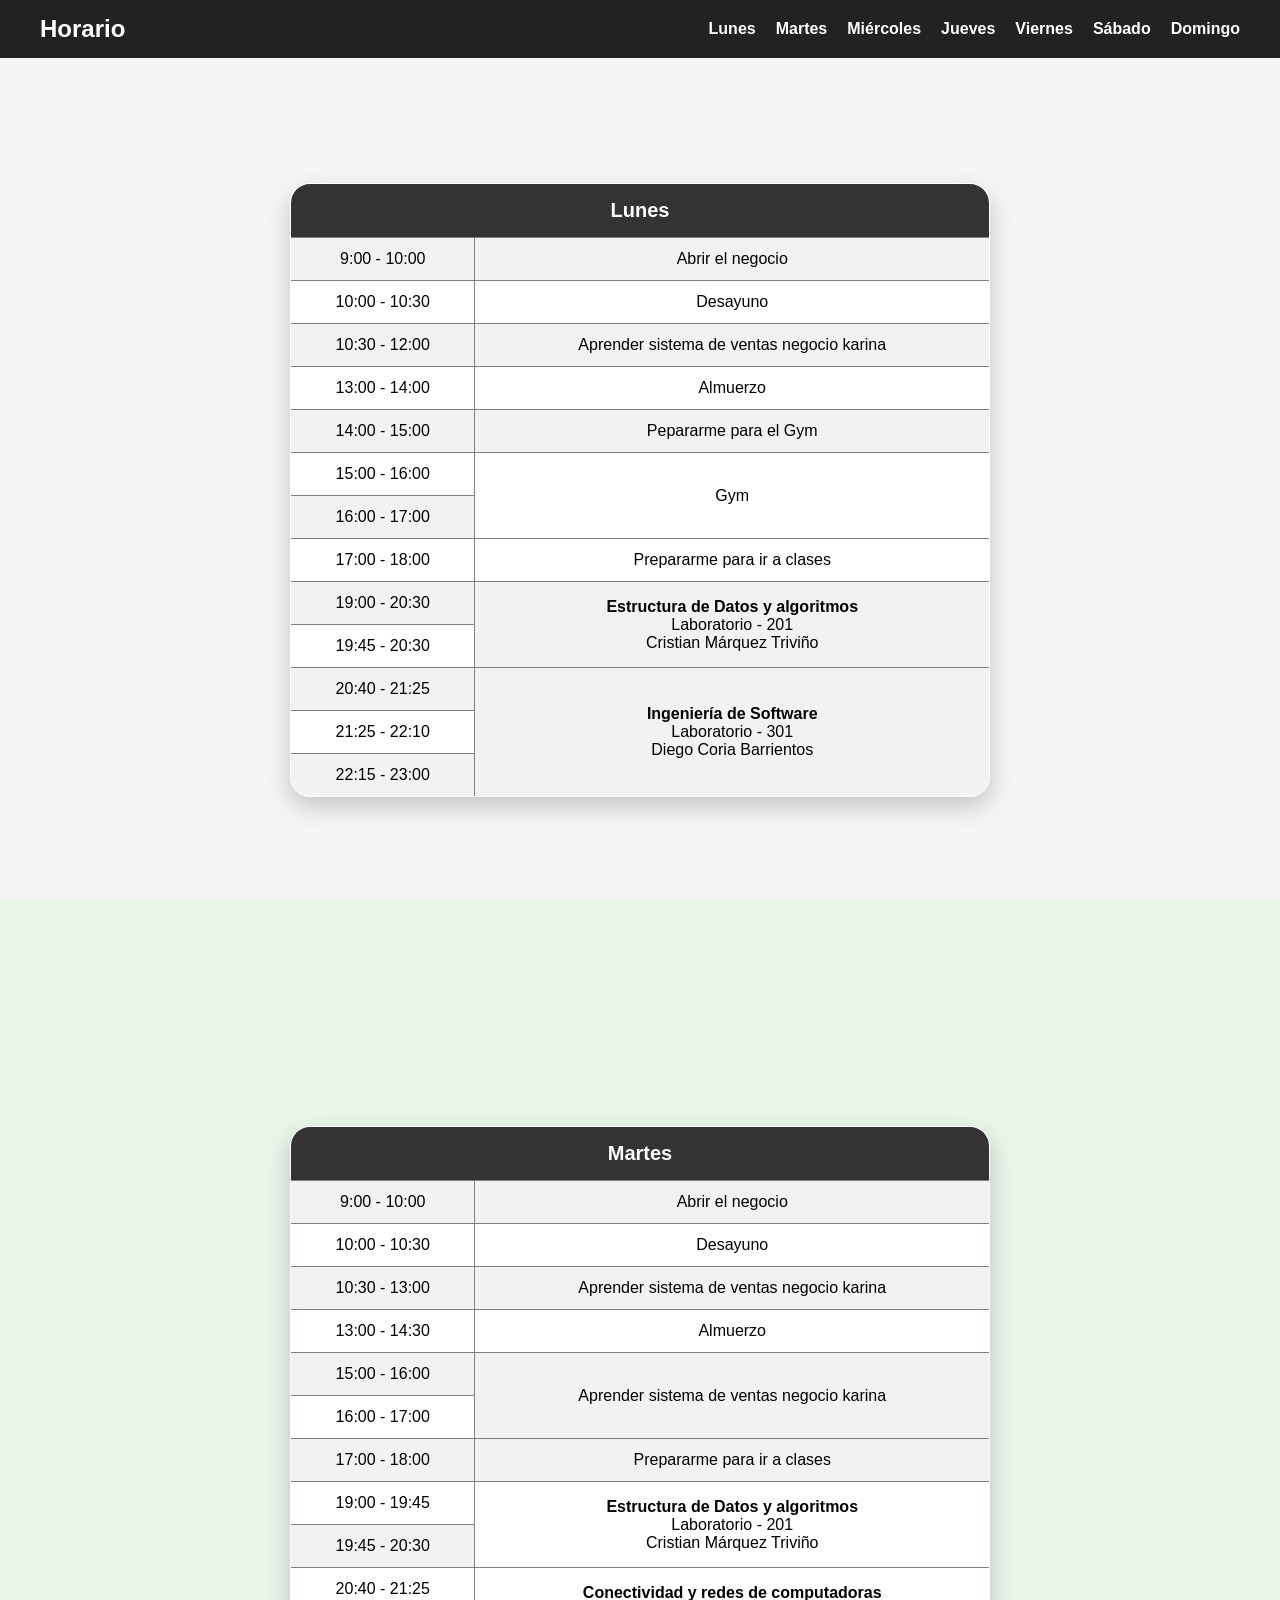
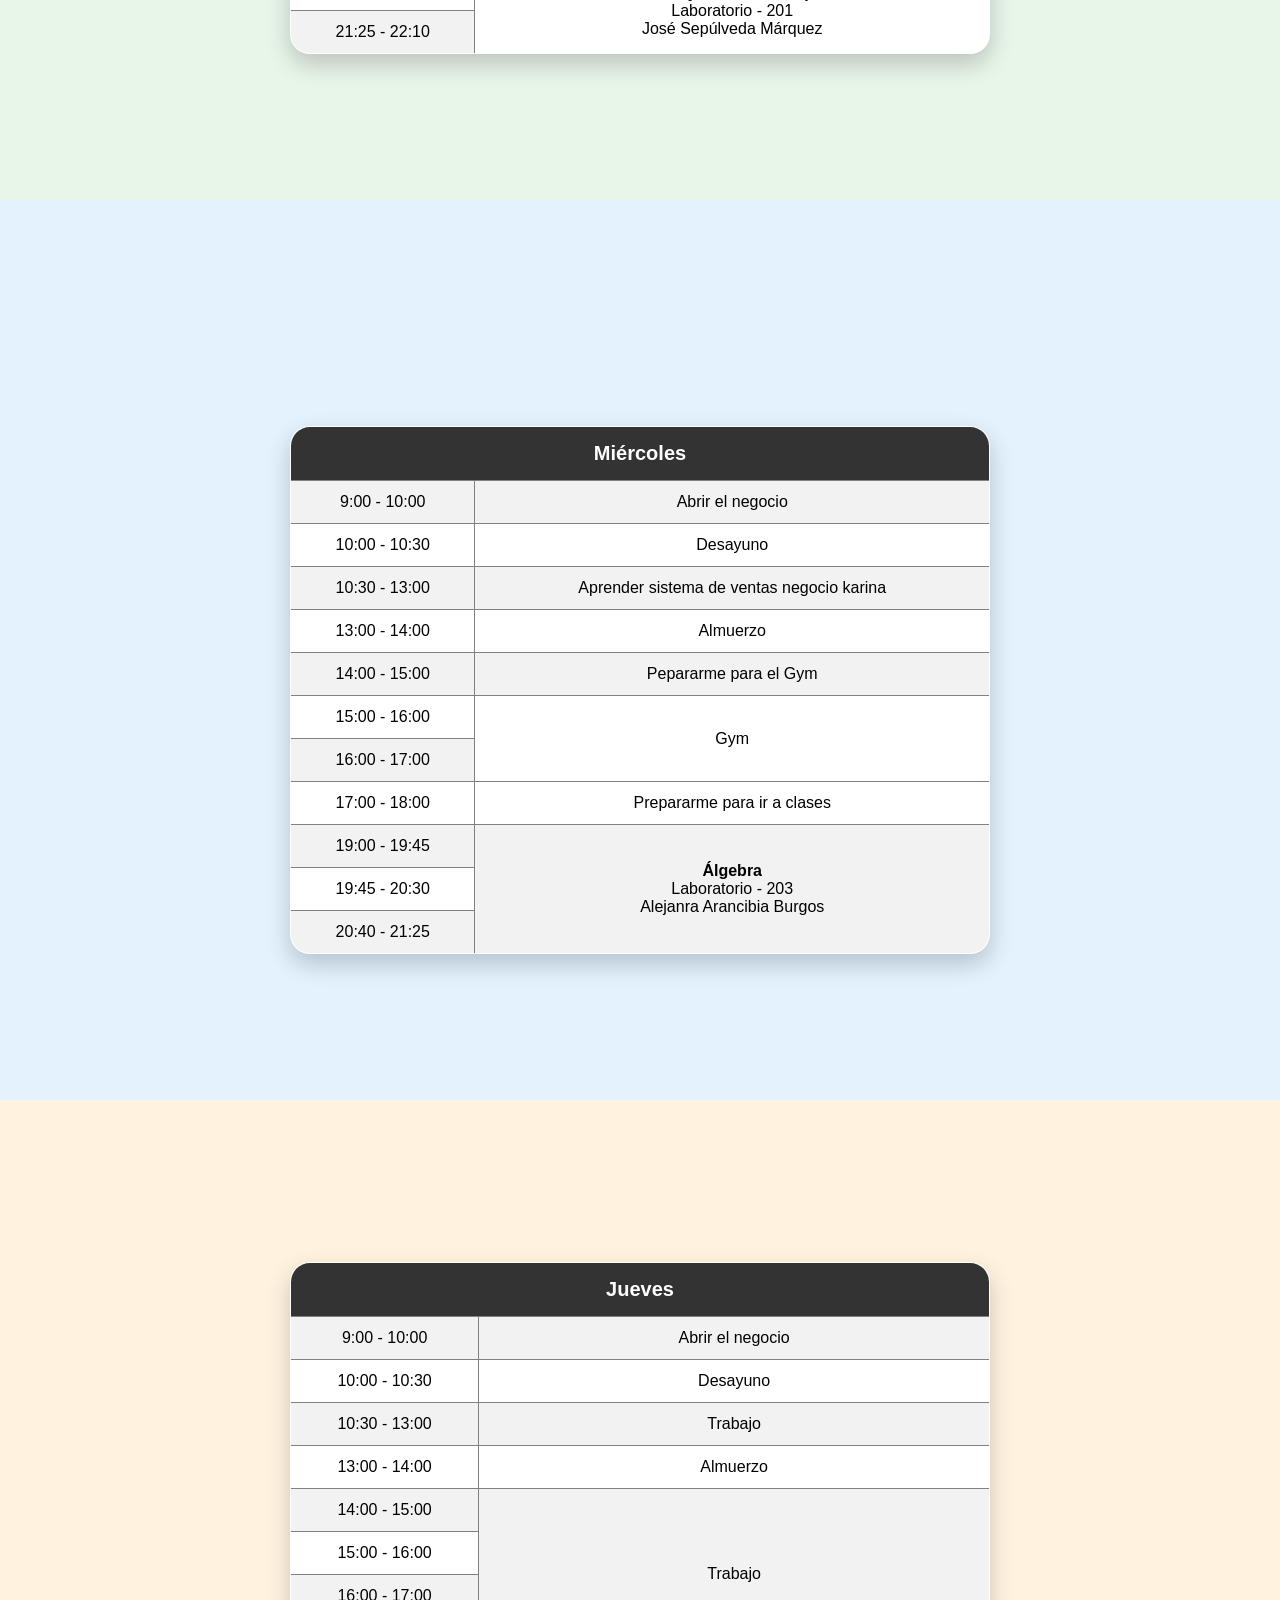
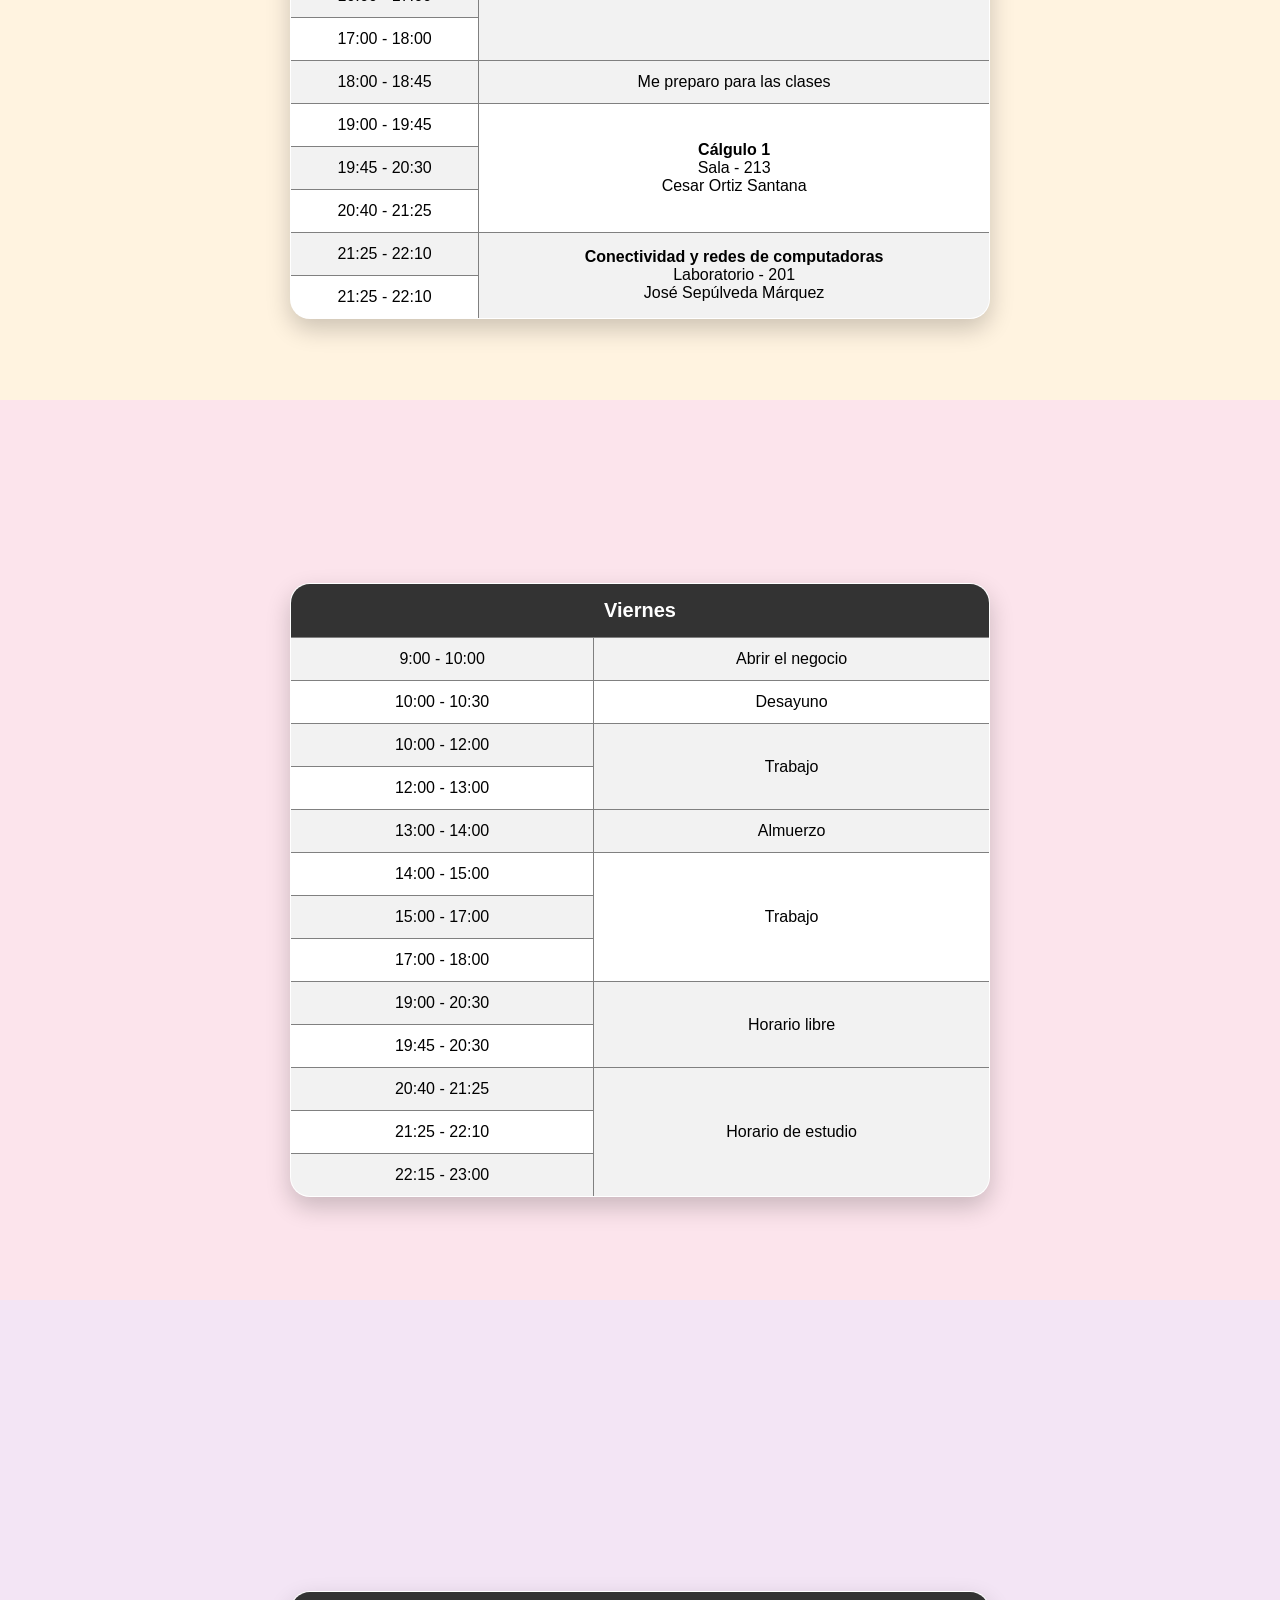
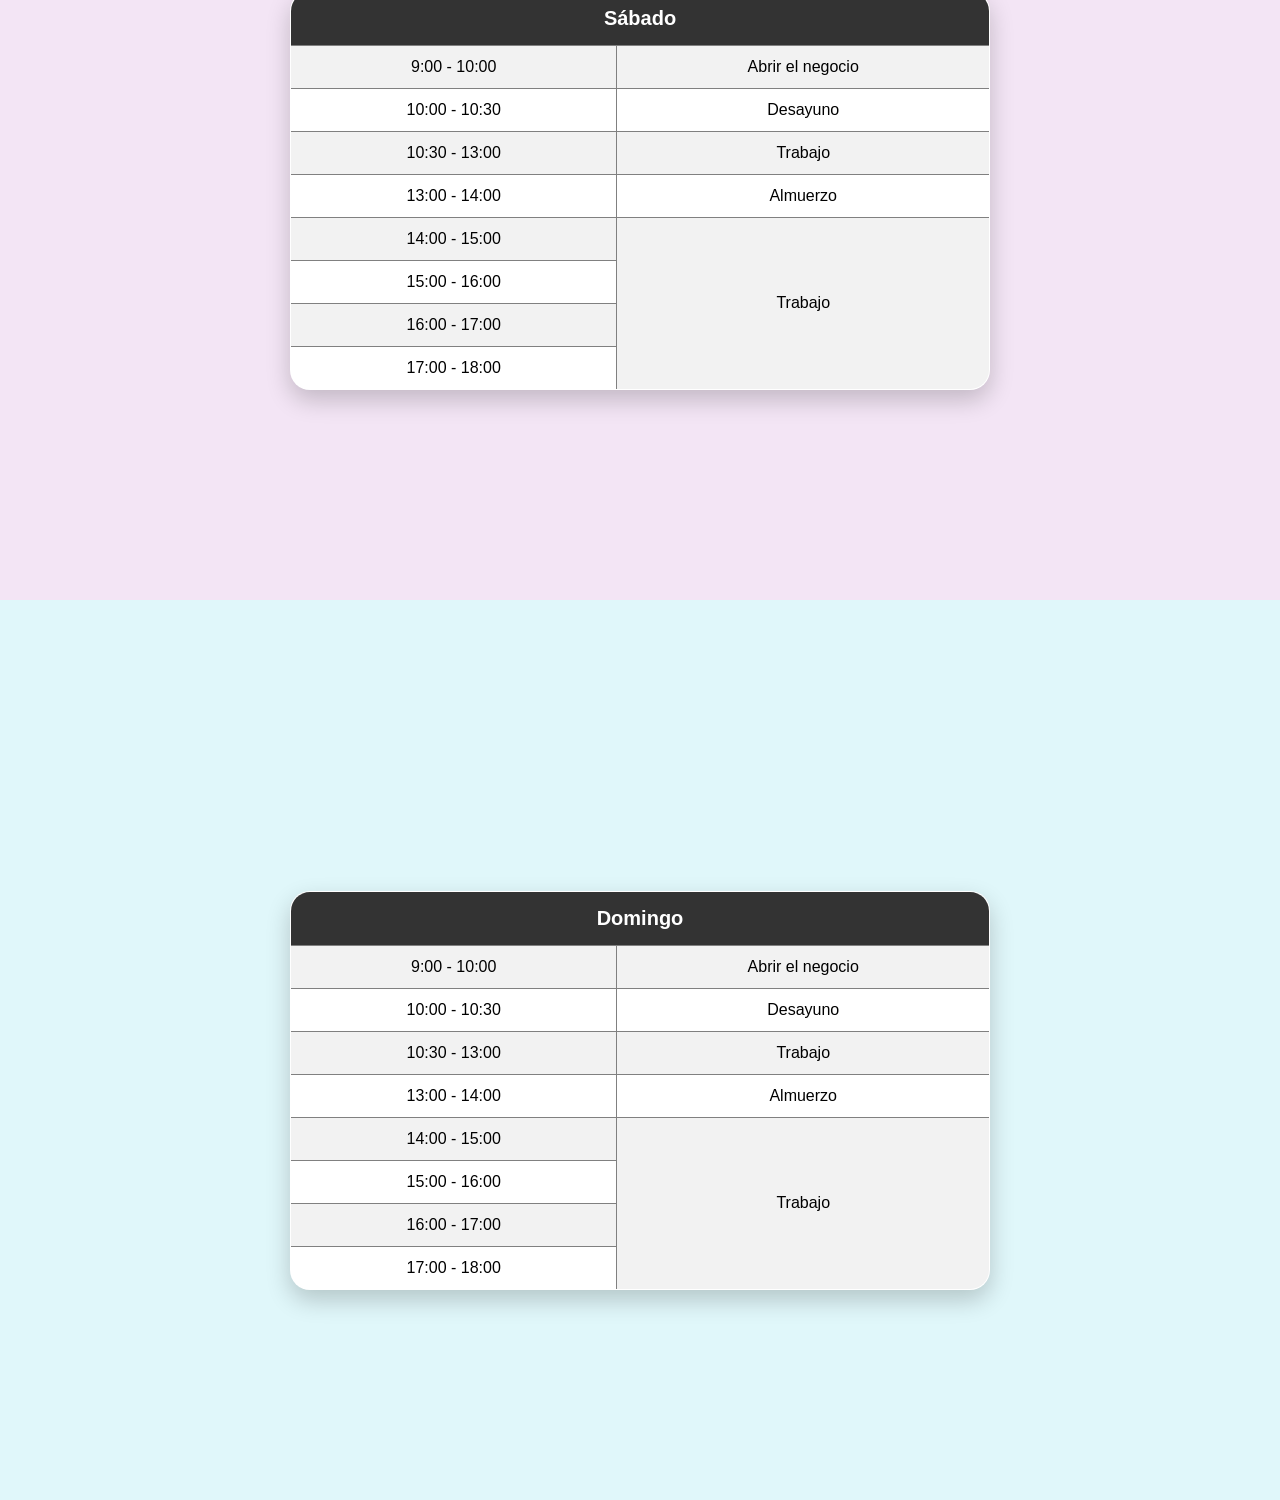
==== project/calendario/index.html @ 2d9bc7b8 "actualizacion calendario semana" ====
<!DOCTYPE html>
<html lang="es">

<head>
    <meta charset="UTF-8">
    <meta name="viewport" content="width=device-width, initial-scale=1.0">
    <link rel="stylesheet" href="assets/css/style.css">
    <title>Horario</title>
</head>

<body>
    <!-- HEADER -->
    <header class="header">
        <h1 class="logo">Horario</h1>
        <nav class="nav">
            <ul class="lista">
                <li class="item"><a class="enlace" href="#lunes">Lunes</a></li>
                <li class="item"><a class="enlace" href="#martes">Martes</a></li>
                <li class="item"><a class="enlace" href="#miercoles">Miércoles</a></li>
                <li class="item"><a class="enlace" href="#jueves">Jueves</a></li>
                <li class="item"><a class="enlace" href="#viernes">Viernes</a></li>
                <li class="item"><a class="enlace" href="#sabado">Sábado</a></li>
                <li class="item"><a class="enlace" href="#domingo">Domingo</a></li>
            </ul>
        </nav>
    </header>
    <main>
        <section class="lunes" id="lunes">
            <table border="1">
                <tr><!-- Lunes -->
                    <th colspan="2">Lunes</th>
                </tr>
                <tr><!-- Horario Lunes -->
                    <td>9:00 - 10:00 </td>
                    <td>Abrir el negocio</td>
                </tr>
                <tr>
                    <td>10:00 - 10:30</td>
                    <td>Desayuno</td>
                </tr>
                <tr>
                    <td>10:30 - 12:00</td>
                    <td>Aprender sistema de ventas negocio karina</td>
                </tr>
                <tr>
                    <td>13:00 - 14:00</td>
                    <td>Almuerzo</td>
                </tr>
                <tr>
                    <td>14:00 - 15:00</td>
                    <td>Pepararme para el Gym</td>
                </tr>
                <tr>
                    <td>15:00 - 16:00</td>
                    <td rowspan="2">Gym</td>
                </tr>
                <tr>
                    <td>16:00 - 17:00</td>
                </tr>
                <tr>
                    <td>17:00 - 18:00</td>
                    <td>Prepararme para ir a clases</td>
                </tr>
                <tr>
                    <td>19:00 - 20:30</td>
                    <td rowspan="2"><strong>Estructura de Datos y algoritmos</strong><br>Laboratorio - 201<br>Cristian
                        Márquez Triviño</td>
                </tr>
                <tr>
                    <td class="hora"> 19:45 - 20:30</td>
                </tr>
                <tr>
                    <td>20:40 - 21:25</td>
                    <td rowspan="3"><strong>Ingeniería de Software</strong><br>Laboratorio - 301<br>Diego Coria
                        Barrientos</td>
                </tr>
                <tr>
                    <td>21:25 - 22:10</td>
                </tr>
                <tr>
                    <td>22:15 - 23:00</td>
                </tr>
            </table>
        </section>
        <section class="martes" id="martes">
            <table border="1">
                <tr><!-- Martes -->
                    <th colspan="2"">Martes</th>
                </tr>
                <tr><!-- Horario Martes -->
                    <td>9:00 - 10:00 </td>
                    <td>Abrir el negocio</td>
                </tr>
                <tr>
                    <td>10:00 - 10:30</td>
                    <td>Desayuno</td>
                </tr>
                <tr>
                    <td>10:30 - 13:00</td>
                    <td>Aprender sistema de ventas negocio karina</td>
                </tr>
                <tr>
                    <td>13:00 - 14:30</td>
                    <td>Almuerzo</td>
                </tr>
                <tr>
                    <td>15:00 - 16:00</td>
                    <td rowspan=" 2">Aprender sistema de ventas negocio karina</td>
                </tr>
                <tr>
                    <td>16:00 - 17:00</td>
                </tr>
                <tr>
                    <td>17:00 - 18:00</td>
                    <td>Prepararme para ir a clases</td>
                </tr>
                <tr>
                    <td>19:00 - 19:45</td>
                    <td rowspan=" 2"><strong>Estructura de Datos y algoritmos</strong><br>Laboratorio - 201<br>Cristian
                        Márquez Triviño</td>
                </tr>
                <tr>
                    <td>19:45 - 20:30</td>
                </tr>
                <tr>
                    <td>20:40 - 21:25</td>
                    <td rowspan="2"><strong>Conectividad y redes de computadoras</strong><br>Laboratorio - 201<br>José
                        Sepúlveda Márquez</td>
                </tr>
                <tr>
                    <td>21:25 - 22:10</td>
                </tr>
            </table>
        </section>
        <section class=" miercoles" id="miercoles">
            <table border="1">
                <tr><!-- Miércoles -->
                    <th colspan="2">Miércoles</th>
                </tr>
                <tr><!-- Horario Miércoles -->
                    <td>9:00 - 10:00 </td>
                    <td>Abrir el negocio</td>
                </tr>
                <tr>
                    <td>10:00 - 10:30</td>
                    <td>Desayuno</td>
                </tr>
                <tr>
                    <td>10:30 - 13:00</td>
                    <td>Aprender sistema de ventas negocio karina</td>
                </tr>
                <tr>
                    <td>13:00 - 14:00</td>
                    <td>Almuerzo</td>
                </tr>
                <tr>
                    <td>14:00 - 15:00</td>
                    <td>Pepararme para el Gym</td>
                </tr>
                <tr>
                    <td>15:00 - 16:00</td>
                    <td rowspan="2">Gym</td>
                </tr>
                <tr>
                    <td>16:00 - 17:00</td>
                </tr>
                <tr>
                    <td>17:00 - 18:00</td>
                    <td>Prepararme para ir a clases</td>
                </tr>
                <tr>
                    <td>19:00 - 19:45</td>
                    <td rowspan=" 3"><strong>Álgebra</strong><br>Laboratorio - 203<br>Alejanra Arancibia Burgos</td>
                </tr>
                <tr>
                    <td>19:45 - 20:30</td>
                </tr>
                <tr>
                    <td>20:40 - 21:25</td>
                </tr>
            </table>
        </section>
        <section class=" jueves" id="jueves">
            <table border="1">
                <tr><!-- Jueves -->
                    <th colspan="2"">Jueves</th>
                </tr>
                <tr><!-- Horario Jueves -->
                    <td>9:00 - 10:00 </td>
                    <td>Abrir el negocio</td>
                </tr>
                <tr>
                    <td>10:00 - 10:30</td>
                    <td>Desayuno</td>
                </tr>
                <tr>
                    <td>10:30 - 13:00</td>
                    <td>Trabajo</td>
                </tr>
                <tr>
                    <td>13:00 - 14:00</td>
                    <td>Almuerzo</td>
                </tr>
                <tr>
                    <td>14:00 - 15:00</td>
                    <td rowspan=" 4">Trabajo</td>
                </tr>
                <tr>
                    <td>15:00 - 16:00</td>
                </tr>
                <tr>
                    <td>16:00 - 17:00</td>
                <tr>
                    <td>17:00 - 18:00</td>
                </tr>
                <tr>
                    <td>18:00 - 18:45</td>
                    <td>Me preparo para las clases</td>
                </tr>
                <tr>
                    <td>19:00 - 19:45</td>
                    <td rowspan=" 3"><strong>Cálgulo 1</strong><br>Sala - 213<br>Cesar Ortiz Santana</td>
                </tr>
                <tr>
                    <td>19:45 - 20:30</td>
                </tr>
                <tr>
                    <td>20:40 - 21:25</td>
                </tr>
                <tr>
                    <td>21:25 - 22:10</td>
                    <td rowspan="2"><strong>Conectividad y redes de computadoras</strong><br>Laboratorio - 201<br>José
                        Sepúlveda Márquez</td>
                </tr>
                <tr>
                    <td>21:25 - 22:10</td>
                </tr>
            </table>
        </section>
        <section class="viernes" id="viernes">
            <table border="1">
                <tr><!-- Viernes -->
                    <th colspan="2">Viernes</th>
                </tr>
                <tr><!-- Horario Viernes -->
                    <td>9:00 - 10:00 </td>
                    <td>Abrir el negocio</td>
                </tr>
                <tr>
                    <td>10:00 - 10:30</td>
                    <td>Desayuno</td>
                </tr>
                <tr>
                    <td>10:00 - 12:00</td>
                    <td rowspan="2">Trabajo</td>
                </tr>
                <tr>
                    <td>12:00 - 13:00</td>
                </tr>
                <tr>
                    <td>13:00 - 14:00</td>
                    <td>Almuerzo</td>
                </tr>
                <tr>
                    <td>14:00 - 15:00</td>
                    <td rowspan="3">Trabajo</td>
                </tr>
                <tr>
                    <td>15:00 - 17:00</td>
                </tr>
                <tr>
                    <td>17:00 - 18:00</td>
                </tr>
                <tr>
                    <td>19:00 - 20:30</td>
                    <td rowspan="2">Horario libre</td>
                </tr>
                <tr>
                    <td class="hora"> 19:45 - 20:30</td>
                </tr>
                <tr>
                    <td>20:40 - 21:25</td>
                    <td rowspan="3">Horario de estudio</td>
                </tr>
                <tr>
                    <td>21:25 - 22:10</td>
                </tr>
                <tr>
                    <td>22:15 - 23:00</td>
                </tr>
            </table>
        </section>
        <section class="sabado" id="sabado">
            <table border="1">
                <tr><!-- Sábado -->
                    <th colspan="2">Sábado</th>
                </tr>
                <tr><!-- Horario Sábado -->
                    <td>9:00 - 10:00 </td>
                    <td>Abrir el negocio</td>
                </tr>
                <tr>
                    <td>10:00 - 10:30</td>
                    <td>Desayuno</td>
                </tr>
                <tr>
                    <td>10:30 - 13:00</td>
                    <td>Trabajo</td>
                </tr>
                <tr>
                    <td>13:00 - 14:00</td>
                    <td>Almuerzo</td>
                </tr>
                <tr>
                    <td>14:00 - 15:00</td>
                    <td rowspan=" 4">Trabajo</td>
                </tr>
                <tr>
                    <td>15:00 - 16:00</td>
                </tr>
                <tr>
                    <td>16:00 - 17:00</td>
                </tr>
                <tr>
                    <td>17:00 - 18:00</td>
                </tr>
            </table>
        </section>
        <section class="domingo" id="domingo">
            <table border="1">
                <tr><!-- Domingo -->
                    <th colspan="2">Domingo</th>
                </tr>
                <tr><!-- Horario Domingo -->
                    <td>9:00 - 10:00 </td>
                    <td>Abrir el negocio</td>
                </tr>
                <tr>
                    <td>10:00 - 10:30</td>
                    <td>Desayuno</td>
                </tr>
                <tr>
                    <td>10:30 - 13:00</td>
                    <td>Trabajo</td>
                </tr>
                <tr>
                    <td>13:00 - 14:00</td>
                    <td>Almuerzo</td>
                </tr>
                <tr>
                    <td>14:00 - 15:00</td>
                    <td rowspan=" 4">Trabajo</td>
                </tr>
                <tr>
                    <td>15:00 - 16:00</td>
                </tr>
                <tr>
                    <td>16:00 - 17:00</td>
                </tr>
                <tr>
                    <td>17:00 - 18:00</td>
                </tr>
            </table>
        </section>
    </main>
</body>

</html>
---- project/calendario/assets/css/style.css ----
/* RESET */
*{
    margin:0;
    padding:0;
    box-sizing:border-box;
    font-family: Arial, Helvetica, sans-serif;
}

/* HEADER */
.header{
    position: fixed;
    top:0;
    width:100%;
    background:#222;
    color:white;
    display:flex;
    justify-content:space-between;
    align-items:center;
    padding:15px 40px;
}

.logo{
    font-size:24px;
}

.lista{
    display:flex;
    list-style:none;
    gap:20px;
}

.enlace{
    text-decoration:none;
    color:white;
    font-weight:bold;
    transition:0.3s;
}

.enlace:hover{
    color:#00bcd4;
}

/* SECCIONES */
section{
    height:100vh; /* ocupa toda la pantalla */
    display:flex;
    justify-content:center; /* centra horizontal */
    align-items:center; /* centra vertical */
    padding-top:80px; /* espacio por header fijo */
    
}

/* TABLA */
table{
    border-collapse:collapse;
    width:60%;
    max-width:700px;
    background:white;
    box-shadow:0 10px 25px rgba(0,0,0,0.2);
    border-radius:20px;      /* esquinas redondeadas */
    overflow:hidden;         /* necesario para que se vea */
    
    
}

th{
    background:#333;
    color:white;
    padding:15px;
    font-size:20px;
    
}

td{
    padding:12px;
    text-align:center;
}

tr:nth-child(even){
    background:#f2f2f2;
}

/* COLORES DE CADA DIA */
#lunes{ background:#f5f5f5; }
#martes{ background:#e8f5e9; }
#miercoles{ background:#e3f2fd; }
#jueves{ background:#fff3e0; }
#viernes{ background:#fce4ec; }
#sabado{ background:#f3e5f5; }
#domingo{ background:#e0f7fa; }

/* SCROLL SUAVE */
html{
    scroll-behavior:smooth;
}
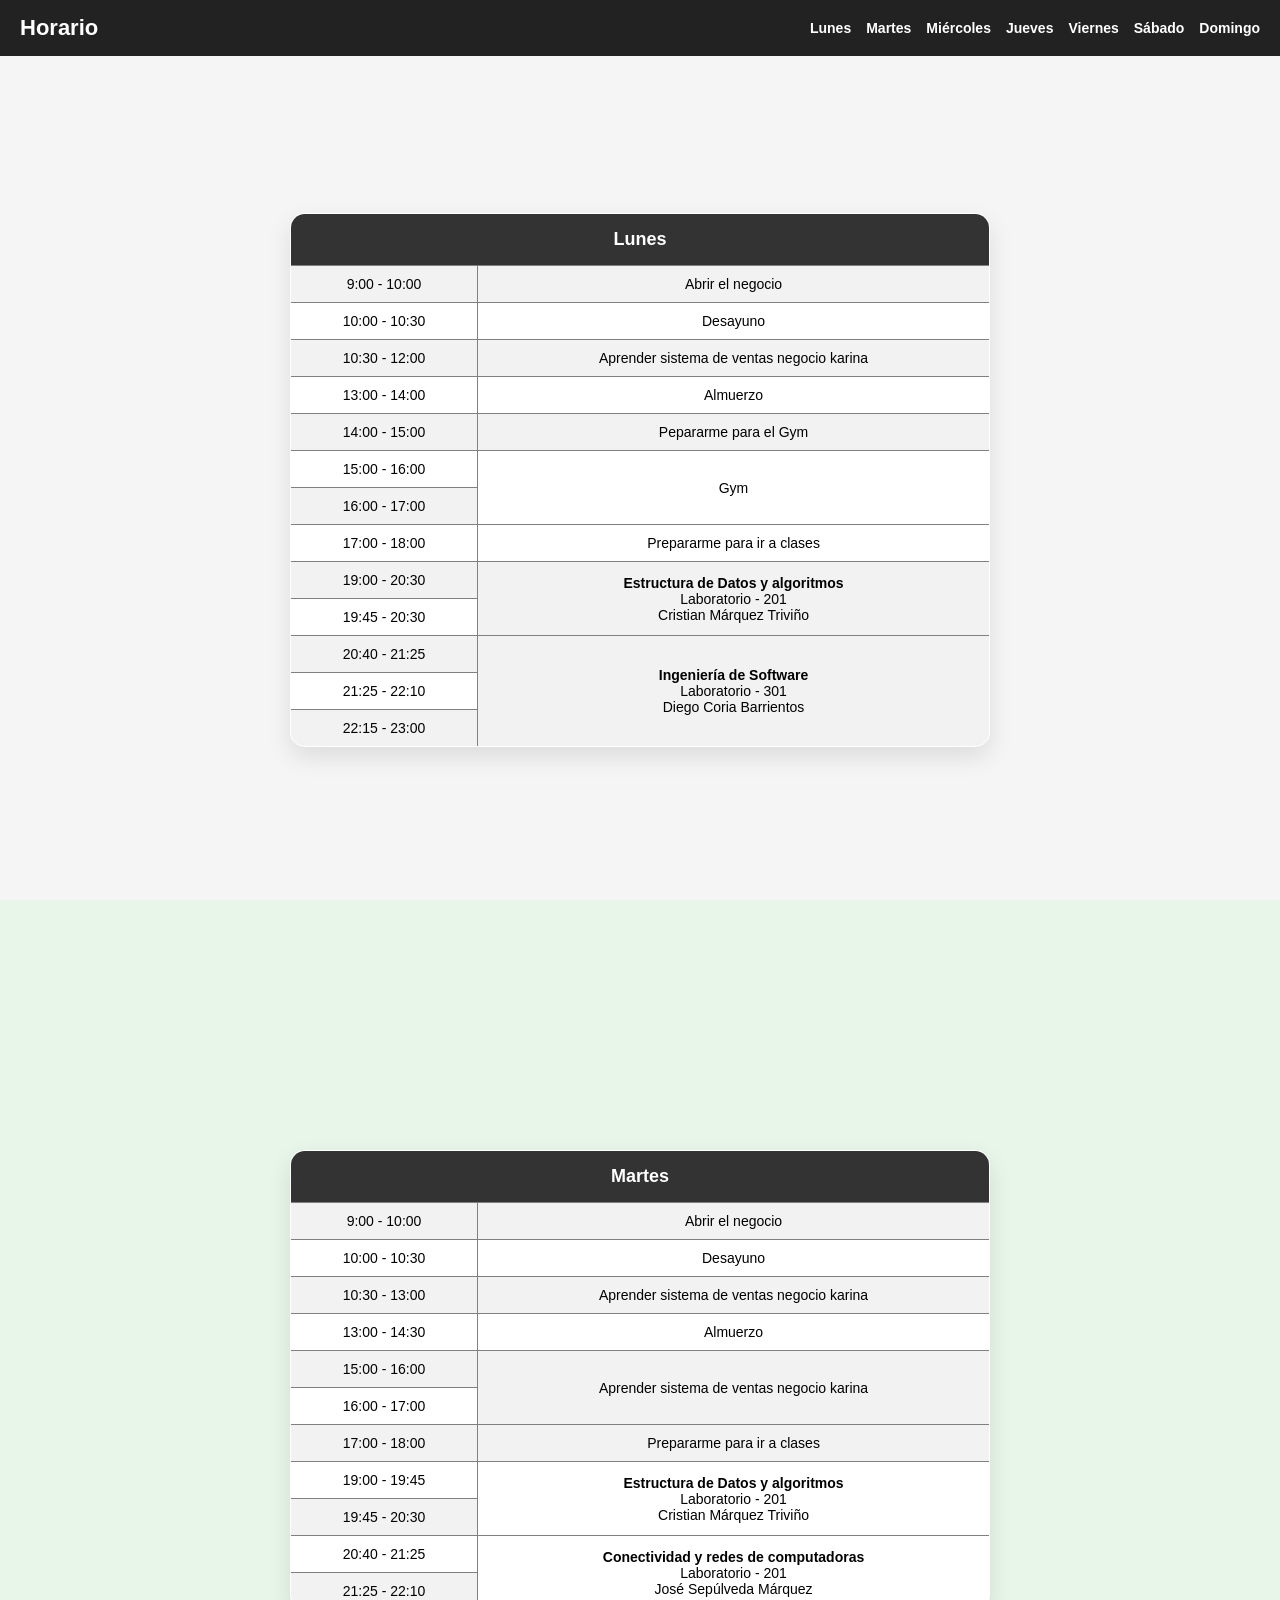
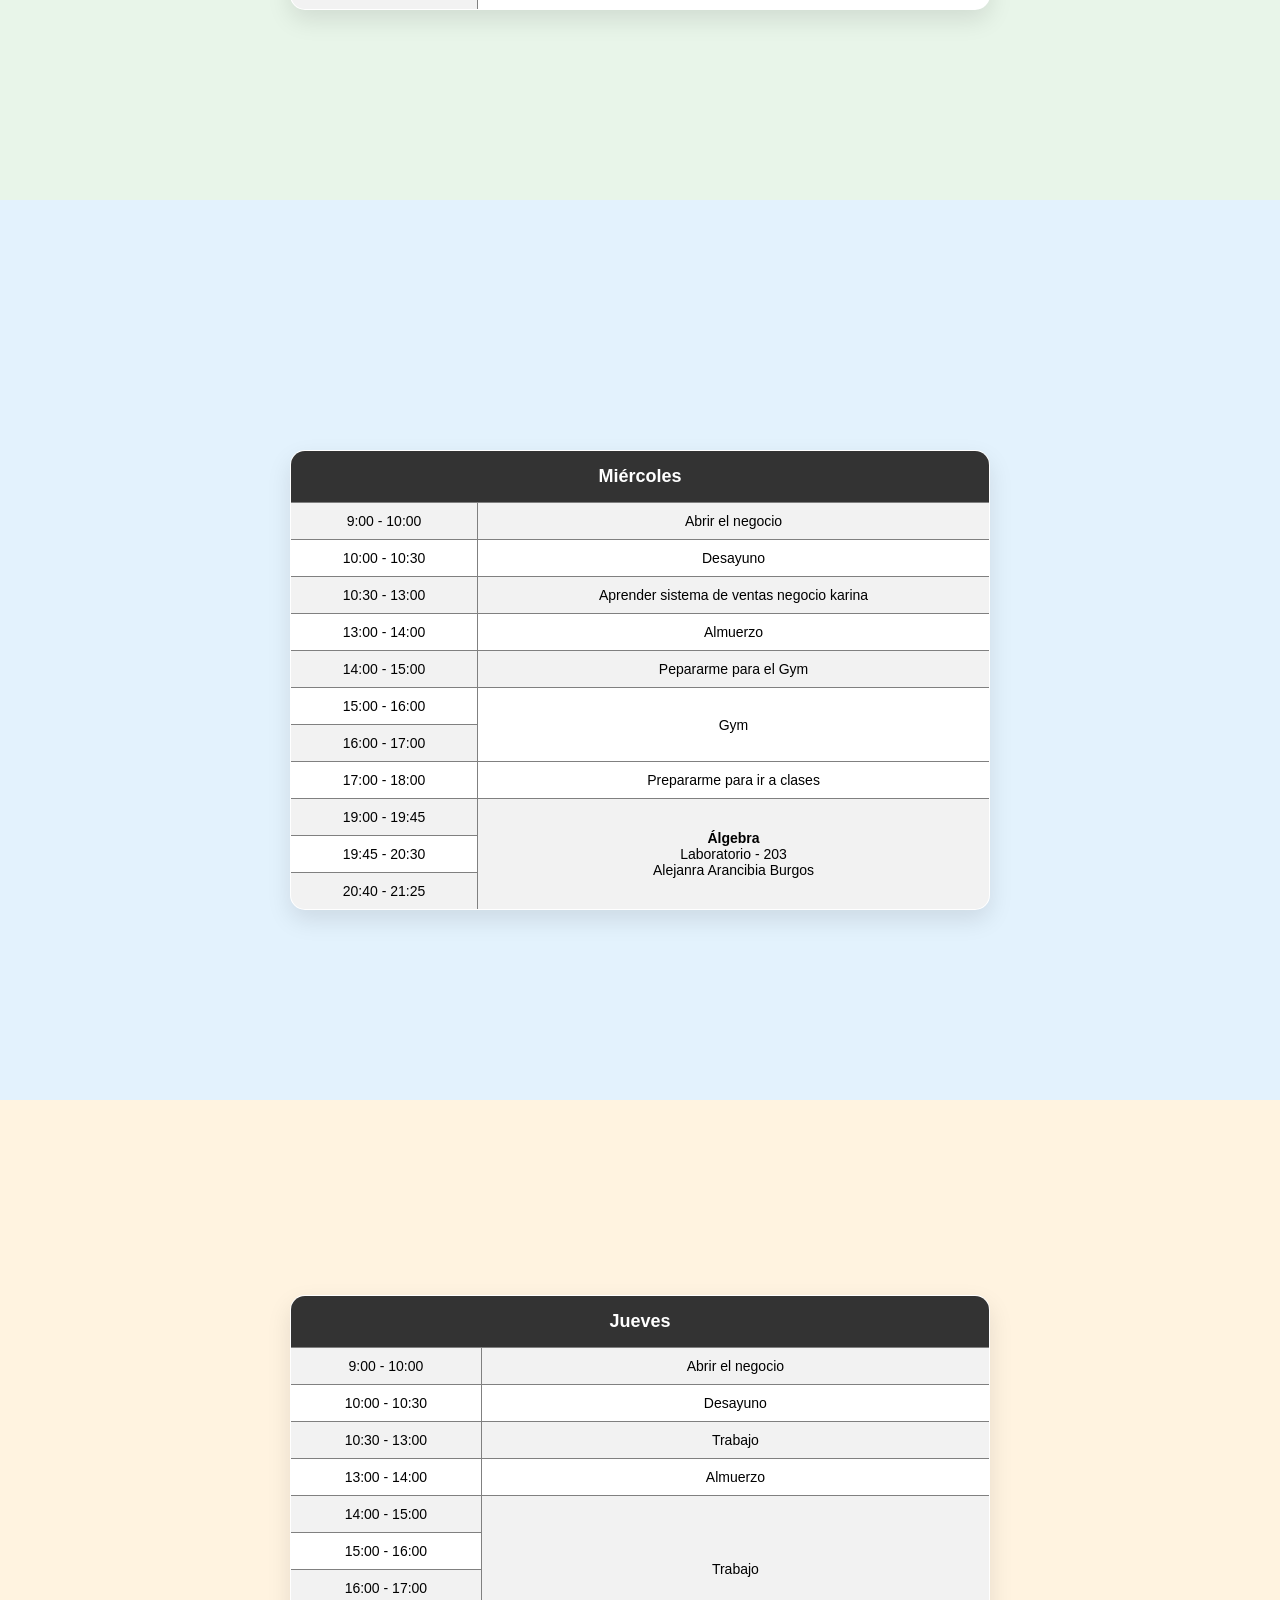
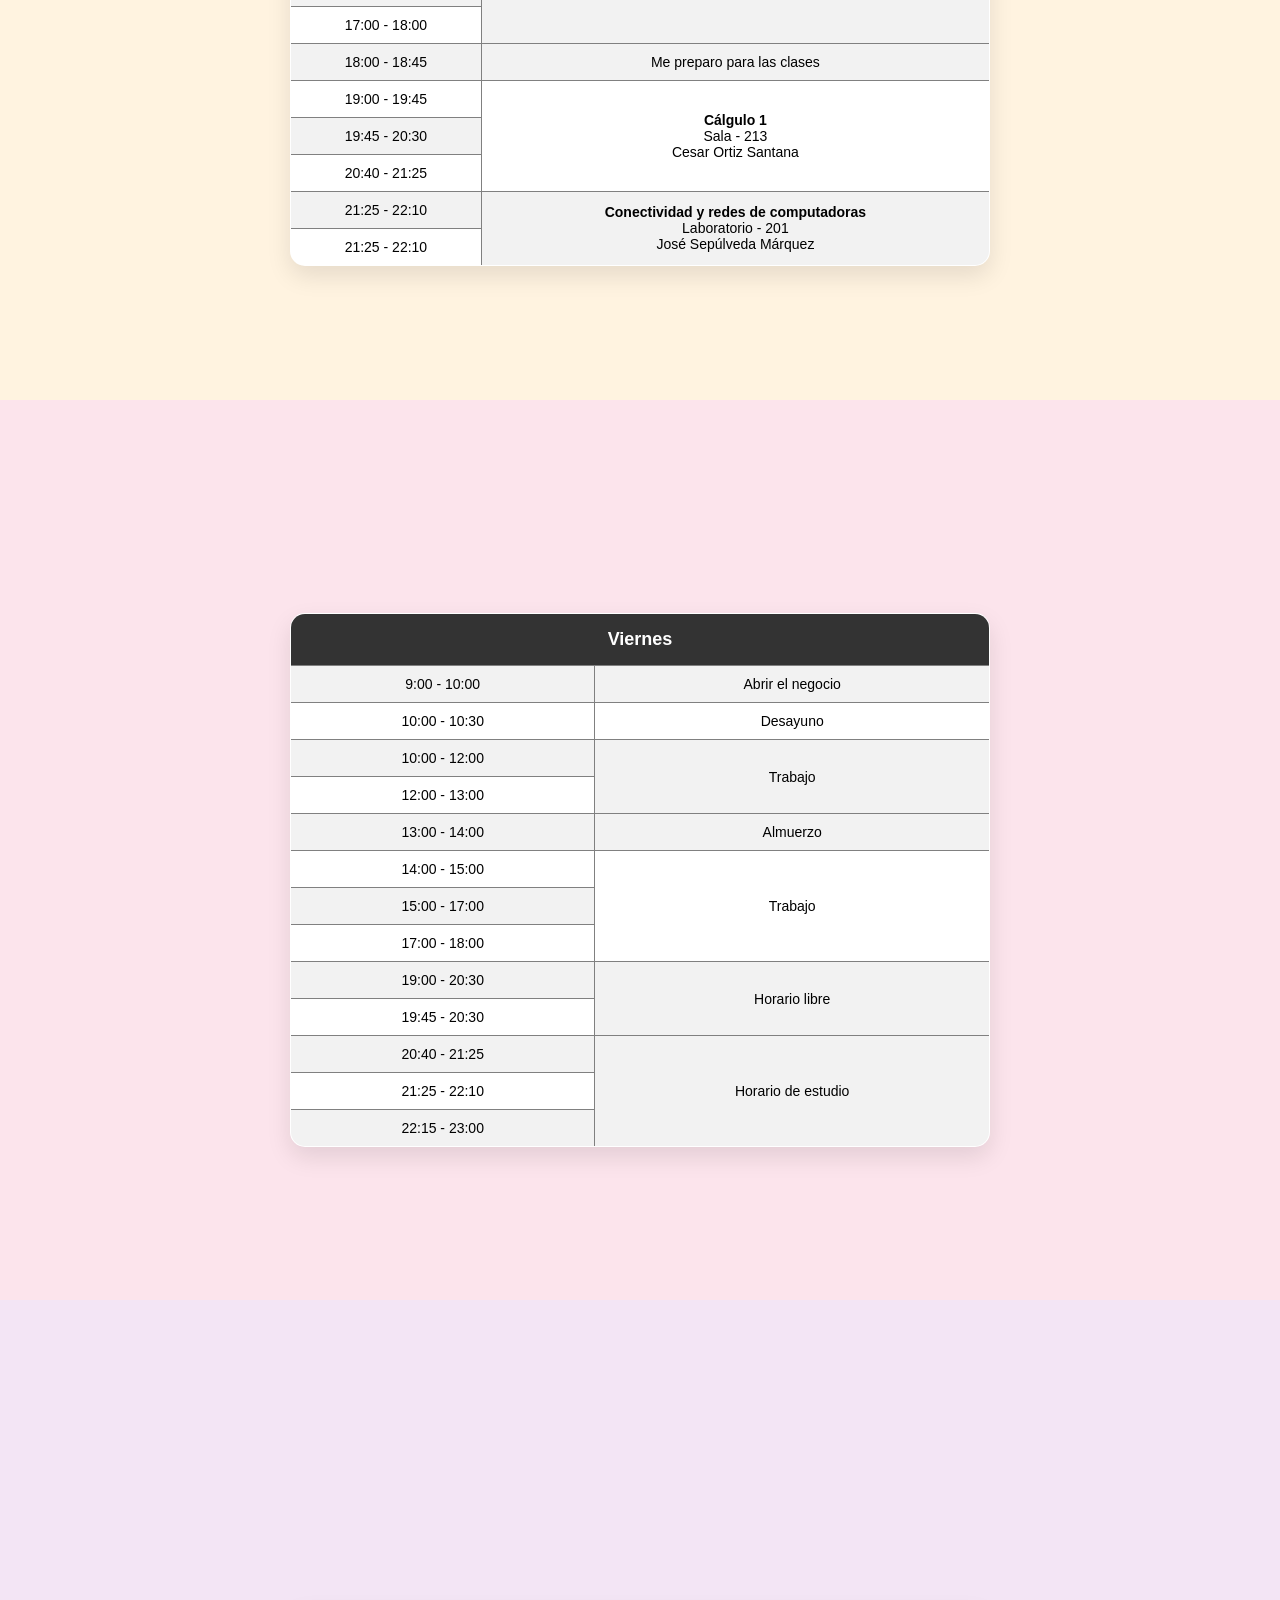
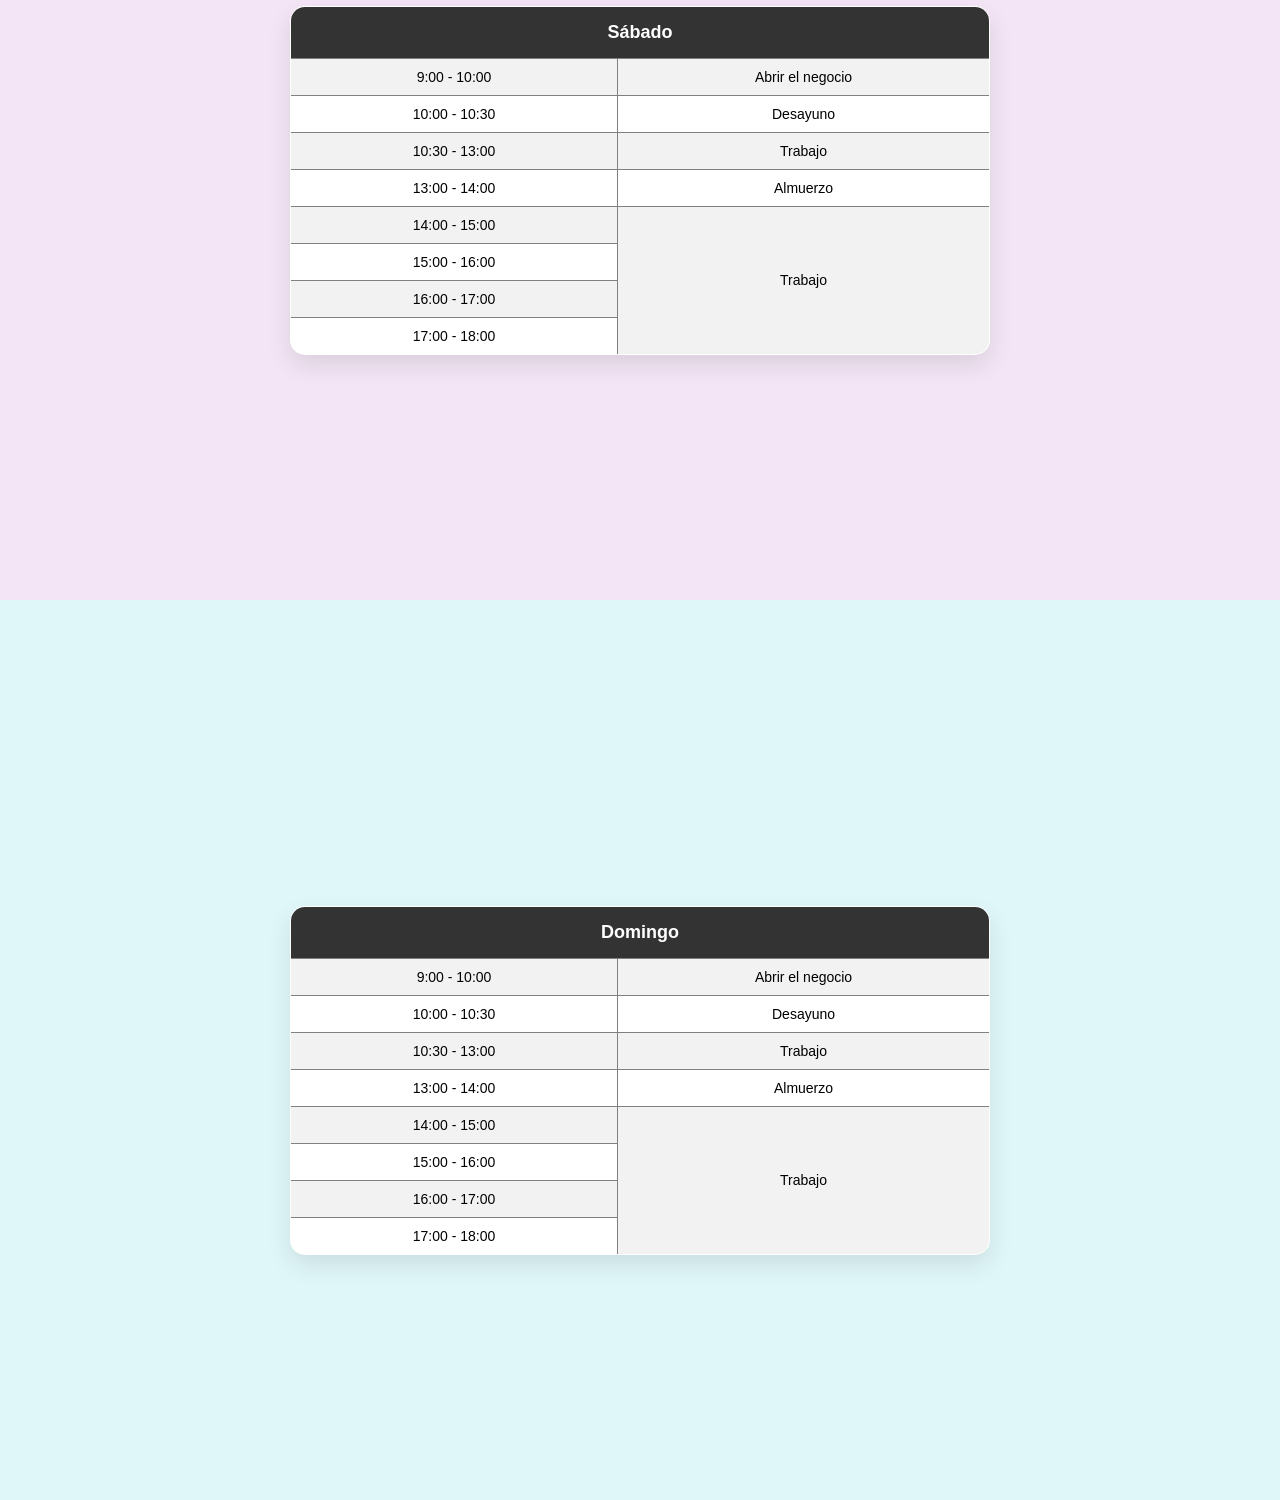
==== commit 49a24dac: "correccion de menu de amburguesa en proyecto de calendario" ====
--- a/project/calendario/index.html
+++ b/project/calendario/index.html
@@ -12,7 +12,8 @@
     <!-- HEADER -->
     <header class="header">
         <h1 class="logo">Horario</h1>
-        <nav class="nav">
+        <button class="menu-toggle" id="menuToggle" aria-label="Abrir menú">☰</button>
+        <nav class="nav" id="navMenu">
             <ul class="lista">
                 <li class="item"><a class="enlace" href="#lunes">Lunes</a></li>
                 <li class="item"><a class="enlace" href="#martes">Martes</a></li>
@@ -363,6 +364,7 @@
             </table>
         </section>
     </main>
+    <script src="assets/js/javascript.js"></script>
 </body>
 
 </html>
--- a/project/calendario/assets/css/style.css
+++ b/project/calendario/assets/css/style.css
@@ -4,6 +4,15 @@
     padding:0;
     box-sizing:border-box;
     font-family: Arial, Helvetica, sans-serif;
+}
+
+/* SCROLL SUAVE */
+html{
+    scroll-behavior:smooth;
+}
+
+body {
+    background-color: #f9f9f9;
 }
 
 /* HEADER */
@@ -16,17 +25,28 @@
     display:flex;
     justify-content:space-between;
     align-items:center;
-    padding:15px 40px;
+    padding:15px 20px;
+    z-index: 1000;
 }
 
 .logo{
-    font-size:24px;
+    font-size:22px;
+}
+
+/* Botón Hamburguesa (oculto en PC) */
+.menu-toggle {
+    display: none;
+    background: none;
+    border: none;
+    color: white;
+    font-size: 28px;
+    cursor: pointer;
 }
 
 .lista{
     display:flex;
     list-style:none;
-    gap:20px;
+    gap:15px;
 }
 
 .enlace{
@@ -34,6 +54,7 @@
     color:white;
     font-weight:bold;
     transition:0.3s;
+    font-size: 14px;
 }
 
 .enlace:hover{
@@ -42,38 +63,35 @@
 
 /* SECCIONES */
 section{
-    height:100vh; /* ocupa toda la pantalla */
+    min-height: 100vh;
     display:flex;
-    justify-content:center; /* centra horizontal */
-    align-items:center; /* centra vertical */
-    padding-top:80px; /* espacio por header fijo */
-    
+    justify-content:center;
+    align-items:center;
+    padding: 100px 15px 40px 15px; /* Espacio para que el header fijo no tape la tabla */
 }
 
-/* TABLA */
+/* TABLA RESPONSIVA */
 table{
     border-collapse:collapse;
-    width:60%;
-    max-width:700px;
+    width: 100%;
+    max-width: 700px;
     background:white;
-    box-shadow:0 10px 25px rgba(0,0,0,0.2);
-    border-radius:20px;      /* esquinas redondeadas */
-    overflow:hidden;         /* necesario para que se vea */
-    
-    
+    box-shadow:0 10px 25px rgba(0,0,0,0.1);
+    border-radius:15px;
+    overflow:hidden;
 }
 
 th{
     background:#333;
     color:white;
     padding:15px;
-    font-size:20px;
-    
+    font-size:18px;
 }
 
 td{
-    padding:12px;
+    padding: 10px 12px;
     text-align:center;
+    font-size: 14px;
 }
 
 tr:nth-child(even){
@@ -89,7 +107,56 @@
 #sabado{ background:#f3e5f5; }
 #domingo{ background:#e0f7fa; }
 
-/* SCROLL SUAVE */
-html{
-    scroll-behavior:smooth;
+
+/* MEDIA QUERIES PARA CELULARES Y TABLETS (Responsivo) */
+@media (max-width: 900px) {
+    .menu-toggle {
+        display: block; /* Muestra el botón de menú en pantallas medianas y chicas */
+    }
+
+    .nav {
+        position: absolute;
+        top: 100%;
+        left: 0;
+        width: 100%;
+        background: #222;
+        flex-direction: column;
+        align-items: center;
+        max-height: 0;
+        overflow: hidden;
+        transition: max-height 0.3s ease-in-out;
+    }
+
+    .nav.active {
+        max-height: 400px; /* Despliega el menú al hacer clic */
+        padding-bottom: 15px;
+    }
+
+    .lista {
+        flex-direction: column;
+        align-items: center;
+        gap: 12px;
+        width: 100%;
+    }
+
+    .enlace {
+        display: block;
+        padding: 5px 0;
+        font-size: 16px;
+    }
+
+    section {
+        padding: 90px 10px 30px 10px;
+    }
+
+    td, th {
+        font-size: 13px;
+        padding: 8px;
+    }
+}
+
+@media (min-width: 901px) {
+    table {
+        width: 60%; /* En computadoras la tabla ocupa un ancho más cómodo */
+    }
 }
